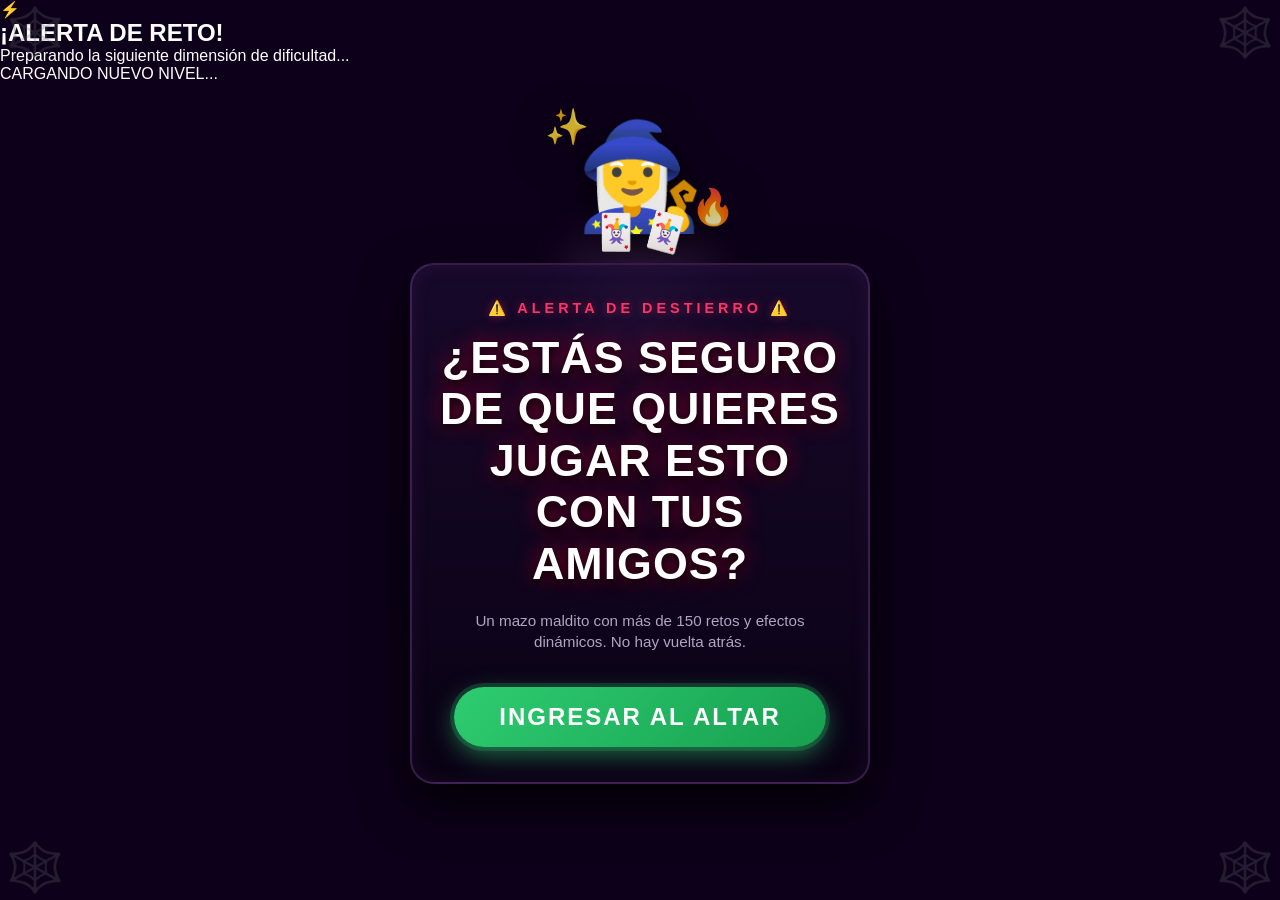
==== index.html @ 6825dc83 "Update and rename README.md to index.html" ====
<html lang="es">
<head>
    <meta charset="UTF-8">
    <meta name="viewport" content="width=device-width, initial-scale=1.0">
    <title>Los Desterrados - Misterio</title>
    <link rel="stylesheet" href="juego de carta.css">
</head>
<body>

    <!-- DECORACIÓN TELARAÑAS -->
    <div class="telaraña tope-izq">🕸️</div>
    <div class="telaraña tope-der">🕸️</div>
    <div class="telaraña abajo-izq">🕸️</div>
    <div class="telaraña abajo-der">🕸️</div>

    <!-- PANTALLA DE CARGA ÉPICA DE 2 SEGUNDOS -->
    <div id="pantalla-carga-nivel" class="pantalla-carga-contenedor oculto-carga">
        <div class="glow-nivel"></div>
        <div class="contenido-carga">
            <span class="icono-nivel-epico">⚡</span>
            <h2 class="titulo-nivel-epico">¡ALERTA DE RETO!</h2>
            <p class="subtitulo-nivel-epico">Preparando la siguiente dimensión de dificultad...</p>
            
            <!-- BARRA DE CARGA FLUIDA (2 SEGUNDOS) -->
            <div class="barra-carga-marco">
                <div class="barra-carga-linea"></div>
            </div>
            
            <span class="texto-cargando">CARGANDO NUEVO NIVEL...</span>
        </div>
    </div>

    <!-- PANTALLA 1: PORTADA / INICIO -->
    <div id="pantalla-inicio" class="pantalla-completa">
        <div class="portada-contenedor">
            <div class="aura-portal"></div>
            
            <div class="logo-animado">
                <span class="icono-izq">✨</span>
                <div class="bruja-principal">🧙‍♀️</div>
                <span class="icono-der">🔥</span>
                <div class="cartas-flotantes">🃏<span>🃏</span></div>
            </div>
            
            <div class="cuadro-mensaje-premium">
                <p class="subtitulo-alerta">⚠️ ALERTA DE DESTIERRO ⚠️</p>
                <h2 class="texto-miedo-premium">
                    ¿Estás seguro<br>
                    de que quieres<br>
                    jugar esto<br>
                    con tus amigos?
                </h2>
                <p class="descripcion-portada">Un mazo maldito con más de 150 retos y efectos dinámicos. No hay vuelta atrás.</p>
                
                <div class="wrapper-boton">
                    <button class="btn-jugar-premium" onclick="empezarJuego()">
                        INGRESAR AL ALTAR
                    </button>
                </div>
            </div>
        </div>
    </div>

    <!-- PANTALLA 2: SELECCIÓN DE CARTAS DE JUEGO -->
    <div id="pantalla-juego" class="pantalla-completa oculto">
        
        <button id="btn-volver-altar" class="flecha-atras oculto" onclick="regresarAlAltarOriginal()">
            ⬅️ <span class="texto-flecha">Regresar</span>
        </button>

        <!-- TÍTULO LEVITANDO CON HALO DE ÁNGEL -->
        <div class="contenedor-titulo-levitando">
            <div class="halo-angel">✨😇✨</div>
            <h1 id="titulo-principal" class="titulo-juego">
                <span class="letra-l">L</span>os 
                <span class="letra-d">D</span>esterrados
            </h1>
        </div>
        
        <div id="contenedor-mazo" class="mazo">
            <div class="carta azul" onclick="seleccionar('Fácil')">
                <span class="hola">No te confíes de mi color</span>
                <div class="emoji">🎭</div>
                <span class="texto-dificultad">Fácil</span>
            </div>

            <div class="carta verde-carta" onclick="seleccionar('Difícil')">
                <span class="hola">Puede que termines en una relación hoy</span>
                <div class="emoji">🌶️</div>
                <span class="texto-dificultad">Difícil</span>
            </div>

            <div class="carta rojo-morado" onclick="seleccionar('Extremo')">
                <span class="hola">Elígeme, no soy mala; solo podrías perder una amistad</span>
                <div class="emoji">🥀</div>
                <span class="texto-dificultad">Extremo</span>
            </div>
        </div>
    </div>

    <!-- PANTALLA 3: RETO REVELADO (ENFOQUE) -->
    <div id="pantalla-enfoque" class="pantalla-completa oculto">
        <div class="contenedor-enfoque">
            <h2 id="enfoque-nivel" class="nivel-revelado">Nivel</h2>
            <div id="enfoque-efecto" class="efecto-revelado">[ EFECTO ]</div>
            <p id="enfoque-reto" class="reto-texto">Cargando misterio...</p>
            
            <button class="btn-jugar-premium" onclick="volverAlMazo()">
                CONTINUAR
            </button>
        </div>
    </div>

    <!-- PANTALLA 4: FEEDBACK ROBOT -->
    <div id="notificacion-feedback" class="pantalla-completa oculto z-premium">
        <div class="contenedor-enfoque border-feedback">
            <div class="robot-avatar">🤖✨</div>
            <h2 class="nivel-revelado">¡MENSAJE DETECTADO!</h2>
            <p class="reto-texto">"Hola, soy <strong>Raulthorworld</strong>, un robot y quiero saber: ¿qué tal te ha parecido mi juego?"</p>
            
            <div class="estrellas-contenedor">
                <span class="estrella" onclick="calificar(1)">⭐</span>
                <span class="estrella" onclick="calificar(2)">⭐</span>
                <span class="estrella" onclick="calificar(3)">⭐</span>
                <span class="estrella" onclick="calificar(4)">⭐</span>
                <span class="estrella" onclick="calificar(5)">⭐</span>
            </div>
            
            <p id="mensaje-agradecimiento" class="efecto-revelado oculto">¡Gracias por jugar! El altar te lo agradece... 🔮</p>
        </div>
    </div>

    <script src="juego de carta.js"></script>
</body>
</html>
---- juego de carta.css ----
/* ==========================================================================
   1. ESTILOS GENERALES Y RESPONSIVOS (PC Y MÓVIL)
   ========================================================================== */
* {
    box-sizing: border-box;
    margin: 0;
    padding: 0;
}

body {
    height: 100vh;
    background-color: #0d001a;
    font-family: 'Impact', 'Arial Black', sans-serif;
    color: white;
    overflow-x: hidden;
    transition: background-color 0.8s ease;
}

.pantalla-completa {
    min-height: 100vh;
    width: 100%;
    display: flex;
    flex-direction: column;
    justify-content: center;
    align-items: center;
    text-align: center;
    position: absolute;
    top: 0;
    left: 0;
    padding: 24px;
    transition: opacity 0.5s ease, transform 0.5s ease;
    overflow-y: auto;
}

.oculto {
    opacity: 0;
    pointer-events: none;
    transform: scale(0.95);
}

.telaraña {
    position: fixed;
    font-size: 3rem;
    z-index: 100;
    opacity: 0.3;
    pointer-events: none;
}
.tope-izq { top: 5px; left: 5px; }
.tope-der { top: 5px; right: 5px; transform: scaleX(-1); }
.abajo-izq { bottom: 5px; left: 5px; transform: scaleY(-1); }
.abajo-der { bottom: 5px; right: 5px; transform: scale(-1); }

/* ==========================================================================
   2. INTERFAZ DE LA PORTADA PREMIUM
   ========================================================================== */
.portada-contenedor {
    position: relative;
    display: flex;
    flex-direction: column;
    justify-content: center;
    align-items: center;
    width: 100%;
    max-width: 500px;
    padding: 20px;
    z-index: 10;
}

.aura-portal {
    position: absolute;
    top: 15%;
    width: 200px;
    height: 200px;
    background: radial-gradient(circle, rgba(155, 89, 182, 0.6) 0%, rgba(255, 0, 85, 0) 70%);
    border-radius: 50%;
    filter: blur(20px);
    z-index: -1;
    animation: pulsarPortal 4s ease-in-out infinite;
}

@keyframes pulsarPortal {
    0%, 100% { transform: scale(1); opacity: 0.5; }
    50% { transform: scale(1.3); opacity: 0.9; filter: blur(35px); }
}

.logo-animado {
    font-size: 6.5rem;
    position: relative;
    margin-bottom: 25px;
    display: flex;
    justify-content: center;
    align-items: center;
    filter: drop-shadow(0 10px 20px rgba(0, 0, 0, 0.8));
}

.bruja-principal {
    animation: flotarBrujaPremium 3.5s ease-in-out infinite;
}

@keyframes flotarBrujaPremium {
    0%, 100% { transform: translateY(0) rotate(-4deg); }
    50% { transform: translateY(-18px) rotate(6deg); }
}

.icono-izq, .icono-der {
    position: absolute;
    font-size: 2.2rem;
    opacity: 0.8;
}
.icono-izq { top: -10px; left: -30px; animation: destellar 2s infinite alternate; }
.icono-der { bottom: 10px; right: -30px; animation: destellar 2s infinite alternate 1s; }

@keyframes destellar {
    from { transform: scale(0.8) rotate(0deg); opacity: 0.5; }
    to { transform: scale(1.2) rotate(15deg); opacity: 1; filter: drop-shadow(0 0 10px #ff0055); }
}

.cartas-flotantes {
    position: absolute;
    bottom: -15px;
    font-size: 2.2rem;
    display: flex;
    gap: 5px;
    animation: flotarCartas 3.5s ease-in-out infinite 0.5s;
}

.cartas-flotantes span {
    transform: rotate(15deg);
    display: inline-block;
}

@keyframes flotarCartas {
    0%, 100% { transform: translateY(0) scale(1); }
    50% { transform: translateY(-10px) scale(1.1); }
}

.cuadro-mensaje-premium {
    background: linear-gradient(180deg, rgba(25, 10, 45, 0.85) 0%, rgba(10, 2, 20, 0.95) 100%);
    border: 2px solid rgba(155, 89, 182, 0.3);
    border-radius: 24px;
    padding: 35px 25px;
    box-shadow: 0 20px 50px rgba(0, 0, 0, 0.9), inset 0 0 20px rgba(155, 89, 182, 0.1);
    backdrop-filter: blur(12px);
    width: 100%;
}

.subtitulo-alerta {
    color: #ff3366;
    font-size: 0.9rem;
    letter-spacing: 4px;
    font-weight: bold;
    margin-bottom: 15px;
    text-shadow: 0 0 10px rgba(255, 51, 102, 0.4);
}

.texto-miedo-premium {
    font-size: clamp(2rem, 6vw, 2.8rem);
    line-height: 1.15;
    color: #ffffff;
    text-shadow: 0 4px 10px rgba(0, 0, 0, 0.9), 0 0 20px rgba(255, 0, 55, 0.6);
    margin-bottom: 20px;
    text-transform: uppercase;
    letter-spacing: 1px;
}

.descripcion-portada {
    font-family: sans-serif;
    font-size: 0.95rem;
    color: #b0a5be;
    line-height: 1.4;
    margin-bottom: 35px;
    font-weight: 300;
}

.wrapper-boton {
    position: relative;
    display: inline-block;
}

.btn-jugar-premium {
    padding: 16px 45px;
    font-size: 1.5rem;
    font-family: 'Impact', sans-serif;
    font-weight: bold;
    color: #ffffff;
    background: linear-gradient(135deg, #2ecc71 0%, #17a050 100%);
    border: none;
    border-radius: 50px;
    cursor: pointer;
    position: relative;
    overflow: hidden;
    box-shadow: 0 8px 25px rgba(46, 204, 113, 0.5), 0 0 0 4px rgba(46, 204, 113, 0.2);
    transition: all 0.3s cubic-bezier(0.25, 0.8, 0.25, 1);
    letter-spacing: 2px;
}

.btn-jugar-premium::after {
    content: '';
    position: absolute;
    top: -50%;
    left: -60%;
    width: 30%;
    height: 200%;
    background: rgba(255, 255, 255, 0.3);
    transform: rotate(30deg);
    transition: none;
}

.btn-jugar-premium:hover::after {
    left: 140%;
    transition: all 0.6s ease-in-out;
}

.btn-jugar-premium:hover {
    transform: translateY(-4px) scale(1.04);
    box-shadow: 0 15px 30px #2ecc71, 0 0 0 6px rgba(46, 204, 113, 0.3);
    background: linear-gradient(135deg, #23df74 0%, #1ebd62 100%);
}

/* ==========================================================================
   3. INTERFAZ DE SELECCIÓN (EL MAZO EN PC)
   ========================================================================== */
.titulo-juego { 
    font-size: clamp(2.2rem, 6vw, 3.8rem); 
    margin-bottom: 35px; 
    letter-spacing: 2px;
    transition: transform 1s ease, opacity 1s ease;
}
.letra-l { color: #00CCFF; text-shadow: 0 0 15px #00CCFF; }
.letra-d { color: #9b59b6; text-shadow: 0 0 15px #9b59b6; }

.mazo {
    display: flex;
    flex-direction: row;
    gap: 24px;
    justify-content: center;
    align-items: center;
    width: 100%;
    max-width: 900px;
    transition: transform 1.2s ease, opacity 1s ease;
}

.carta {
    width: 180px;
    height: 260px;
    border-radius: 18px;
    border: 4px solid white;
    cursor: pointer;
    position: relative;
    transition: all 0.4s cubic-bezier(0.175, 0.885, 0.32, 1.275);
    display: flex;
    flex-direction: column;
    justify-content: center;
    align-items: center;
    box-shadow: 0 10px 25px rgba(0,0,0,0.6);
}

.carta .hola { 
    position: absolute; 
    top: 12px; 
    left: 12px; 
    font-size: 0.75rem; 
    font-family: 'Arial', sans-serif;
    opacity: 0.6;
}

.carta .emoji { 
    font-size: 4.2rem; 
    margin-bottom: 8px;
}

.carta .texto-dificultad {
    font-size: 1.4rem;
    text-transform: uppercase;
    letter-spacing: 1px;
}

.azul { background: linear-gradient(135deg, #0099ff, #0044cc); border-color: #00CCFF; }
.verde-carta { background: linear-gradient(135deg, #2ecc71, #1bc47c); border-color: #2ecc71; }
.rojo-morado { background: linear-gradient(135deg, #9b59b6, #663399); border-color: #ba7ae2; }

.azul:hover { box-shadow: 0 0 40px #00CCFF; transform: translateY(-15px) rotate(-1deg); }
.verde-carta:hover { box-shadow: 0 0 40px #2ecc71; transform: translateY(-15px) rotate(0deg); }
.rojo-morado:hover { box-shadow: 0 0 40px #9b59b6; transform: translateY(-15px) rotate(1deg); }

/* NUEVOS COLORES PARA LAS DOS CARTAS SURGIDA DEL REMOLINO */
.dificil-premium-dorado { background: linear-gradient(135deg, #ffcc00, #997700); border-color: #ffea00; color: #ffffff; }
.dificil-premium-dorado:hover { box-shadow: 0 0 45px #ffcc00; transform: translateY(-15px) scale(1.05); }

.extremo-premium-rojo { background: linear-gradient(135deg, #ff0000, #7a0000); border-color: #ff3333; color: #ffffff; }
.extremo-premium-rojo:hover { box-shadow: 0 0 45px #ff0000; transform: translateY(-15px) scale(1.05); }

/* ==========================================================================
   4. INTERFAZ ENFOCADA (EL RETO REVELADO)
   ========================================================================== */
.contenedor-enfoque {
    width: 100%;
    max-width: 550px;
    background: rgba(0, 0, 0, 0.85);
    padding: clamp(24px, 5vw, 40px);
    border-radius: 24px;
    border: 3px solid rgba(255, 255, 255, 0.15);
    backdrop-filter: blur(10px);
    box-shadow: 0 20px 50px rgba(0,0,0,0.85);
    animation: entrarReto 0.5s cubic-bezier(0.165, 0.84, 0.44, 1) forwards;
}

@keyframes entrarReto {
    from { opacity: 0; transform: translateY(20px) scale(0.95); }
    to { opacity: 1; transform: translateY(0) scale(1); }
}

.nivel-revelado {
    font-size: clamp(1.5rem, 4vw, 2.2rem);
    text-transform: uppercase;
    letter-spacing: 4px;
    margin-bottom: 8px;
}

.efecto-revelado {
    font-size: clamp(1rem, 3vw, 1.3rem);
    color: #ff3366;
    letter-spacing: 2px;
    text-transform: uppercase;
    margin-bottom: 25px;
    font-weight: bold;
}

.reto-texto {
    font-family: 'Helvetica Neue', Arial, sans-serif;
    font-size: clamp(1.2rem, 3.8vw, 1.6rem);
    line-height: 1.45;
    color: #f5f5f5;
    margin-bottom: 35px;
    font-weight: 300;
}

/* ==========================================================================
   5. SINTONÍA VISUAL (FONDOS Y BORDES DINÁMICOS)
   ========================================================================== */
body.fondo-azul { background-color: #000c24; }
body.fondo-azul .contenedor-enfoque { border-color: rgba(0, 204, 255, 0.4); box-shadow: 0 20px 50px rgba(0, 0, 0, 0.9), 0 0 30px rgba(0, 204, 255, 0.1); }

body.fondo-verde { background-color: #011f01; }
body.fondo-verde .contenedor-enfoque { border-color: rgba(46, 204, 113, 0.4); box-shadow: 0 20px 50px rgba(0, 0, 0, 0.9), 0 0 30px rgba(46, 204, 113, 0.1); }

body.fondo-extremo { background-color: #1f0110; }
body.fondo-extremo .contenedor-enfoque { border-color: rgba(155, 89, 182, 0.4); box-shadow: 0 20px 50px rgba(0, 0, 0, 0.9), 0 0 30px rgba(155, 89, 182, 0.1); }

/* ==========================================================================
   6. ADAPTACIÓN EXCLUSIVA PARA TELÉFONOS (RESPONSIVO)
   ========================================================================== */
@media (max-width: 768px) {
    .telaraña { font-size: 2rem; }
    .cuadro-mensaje-premium { padding: 25px 15px; }
    .logo-animado { font-size: 5rem; }

    .mazo {
        flex-direction: column;
        gap: 15px;
    }

    .carta {
        width: 90%;
        max-width: 320px;
        min-height: 95px;
        height: auto;
        flex-direction: row;
        justify-content: flex-start;
        padding: 20px 20px 20px 30px;
        gap: 20px;
        border-radius: 15px;
        position: relative;
    }

    .carta .hola {
        position: relative;
        top: 0;
        right: 0;
        left: 0;
        display: block;
        font-size: 0.7rem;
        line-height: 1.2;
        margin-bottom: 4px;
        white-space: normal;
    }

    .carta .texto-dificultad { font-size: 1.3rem; }
    .carta .emoji { font-size: 2.5rem; margin-bottom: 0; }

    .azul:hover, .verde-carta:hover, .rojo-morado:hover, .dificil-premium-dorado:hover, .extremo-premium-rojo:hover { 
        transform: scale(1.03); 
        box-shadow: 0 5px 15px rgba(0,0,0,0.3);
    }
}

@media (max-width: 400px) {
    .btn-jugar-premium { padding: 14px 35px; font-size: 1.3rem; }
}

/* ==========================================================================
   7. ESTILOS DE LA CALIFICACIÓN (RAULTHORWORLD ROBOT)
   ========================================================================== */
.z-premium { z-index: 500; }
.border-feedback { border-color: #ff0055 !important; box-shadow: 0 20px 50px rgba(0, 0, 0, 0.9), 0 0 35px rgba(255, 0, 85, 0.3) !important; }
.robot-avatar { font-size: 4rem; margin-bottom: 15px; animation: destellar 2s infinite alternate; }
.estrellas-contenedor { display: flex; justify-content: center; gap: 15px; margin: 25px 0; }
.estrella { font-size: 2.8rem; cursor: pointer; transition: transform 0.2s ease, filter 0.2s ease; }
.estrella:hover { transform: scale(1.3); filter: drop-shadow(0 0 10px #ffcc00); }
#mensaje-agradecimiento { color: #2ecc71; margin-top: 15px; font-size: 1.1rem; }

/* ==========================================================================
   8. EFECTO CARTA PREMIO DORADA STANDARD
   ========================================================================== */
body.fondo-dorado {
    background-color: #1a1300;
    background: radial-gradient(circle, #2d2000 0%, #0d0900 100%);
}
body.fondo-dorado .contenedor-enfoque {
    background: linear-gradient(135deg, rgba(45, 32, 0, 0.95) 0%, rgba(15, 11, 0, 0.98) 100%);
    border: 3px solid #ffcc00;
    box-shadow: 0 20px 50px rgba(0, 0, 0, 0.9), 0 0 40px rgba(255, 204, 0, 0.4);
    animation: entrarReto 0.5s ease forwards, sacudidaPremio 0.5s ease-in-out 2;
}
body.fondo-dorado .efecto-revelado { color: #ffcc00; text-shadow: 0 0 15px rgba(255, 204, 0, 0.8); }

@keyframes sacudidaPremio {
    0%, 100% { transform: scale(1) rotate(0deg); }
    20% { transform: scale(1.02) rotate(-1deg); }
    40% { transform: scale(1.02) rotate(1deg); }
    60% { transform: scale(1.04) rotate(-1deg); }
    80% { transform: scale(1.04) rotate(1deg); }
}

/* ==========================================================================
   9. EFECTOS DEL REMOLINO DE ABSORCIÓN MÍSTICA (NUEVO)
   ========================================================================== */
.remolino-vortex {
    position: fixed;
    top: 50%;
    left: 50%;
    width: 0px;
    height: 0px;
    transform: translate(-50%, -50%) rotate(0deg);
    background: radial-gradient(circle, rgba(255, 0, 85, 0.9) 0%, rgba(155, 89, 182, 0.7) 40%, rgba(0, 0, 0, 0) 70%);
    border-radius: 50%;
    z-index: 999;
    pointer-events: none;
    box-shadow: 0 0 100px rgba(155, 89, 182, 0.8);
    transition: width 1.5s ease-in-out, height 1.5s ease-in-out, opacity 0.5s ease;
}

/* Animación cuando el vórtice succiona */
.activar-vortex {
    width: 160vmax;
    height: 160vmax;
    animation: rotarRemolino 2.5s linear infinite;
}

@keyframes rotarRemolino {
    0% { transform: translate(-50%, -50%) rotate(0deg); filter: hue-rotate(0deg); }
    100% { transform: translate(-50%, -50%) rotate(360deg); filter: hue-rotate(360deg); }
}

/* Animaciones de succión para PC y Móviles */
.succionar-todo {
    transform: scale(0) rotate(720deg) !important;
    opacity: 0 !important;
}

.oculto-vortex {
    opacity: 0;
    width: 0px;
    height: 0px;
}
/* ==========================================================================
   ESTILOS DE LA FLECHA PARA REGRESAR (RESPONSIVE PC & MOVIL)
   ========================================================================== */
.flecha-atras {
    position: absolute;
    top: 20px;
    left: 20px;
    background: rgba(47, 211, 6, 0.15);
    color: #fff;
    border: 2px solid #22a108;
    padding: 10px 16px;
    font-size: 1rem;
    font-family: inherit;
    font-weight: bold;
    border-radius: 8px;
    cursor: pointer;
    z-index: 100;
    display: flex;
    align-items: center;
    gap: 8px;
    transition: all 0.3s ease;
    box-shadow: 0 0 10px rgba(32, 233, 5, 0.3);
}

.flecha-atras:hover {
    background: #09ce72;
    box-shadow: 0 0 20px #03a834;
    transform: scale(1.05);
}

/* Adaptación móvil */
@media (max-width: 600px) {
    .flecha-atras {
        top: 15px;
        left: 15px;
        padding: 8px 12px;
        font-size: 0.9rem;
    }
    .texto-flecha {
        display: none; /* En teléfonos solo se muestra el emoji de la flecha para optimizar espacio */
    }
}
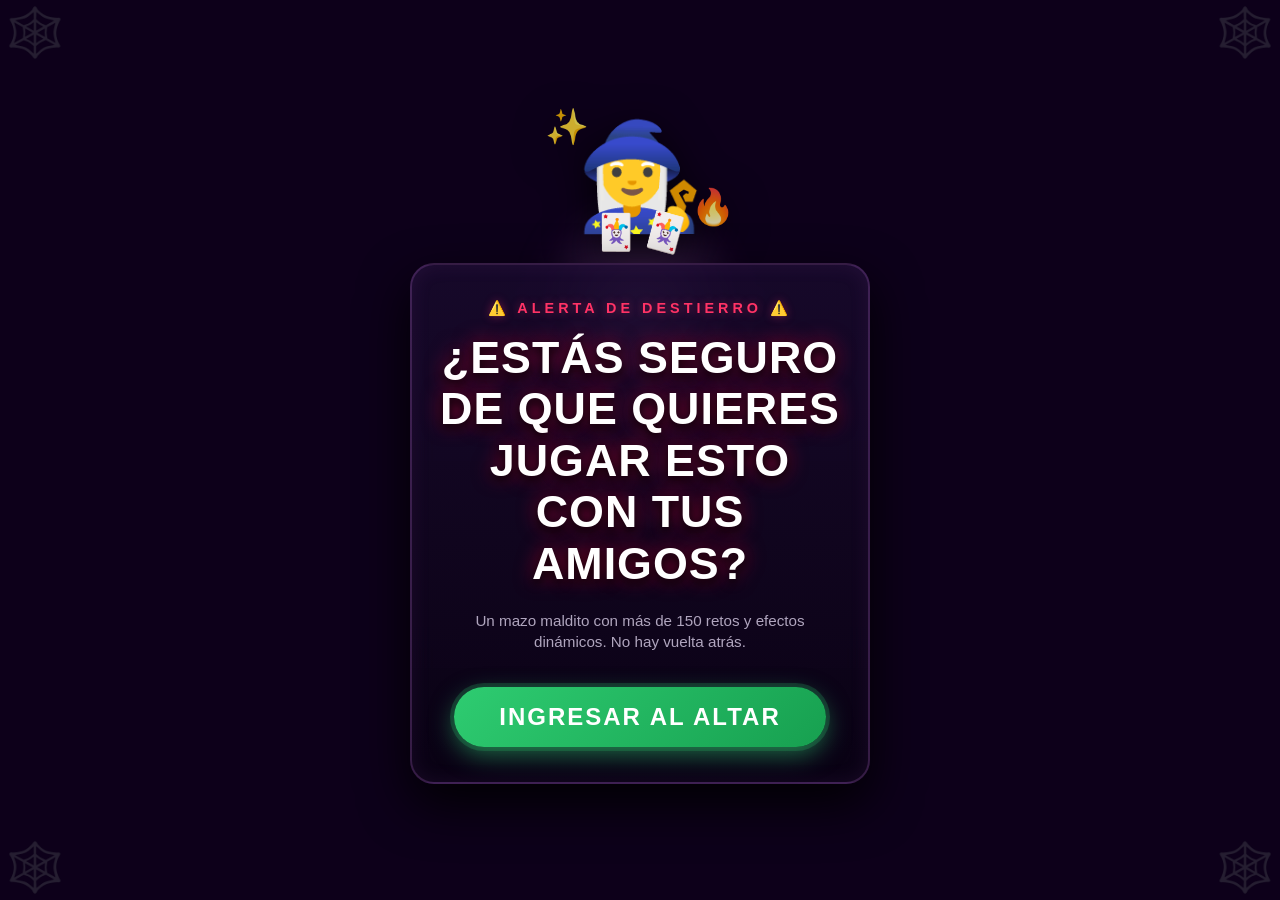
==== commit 023cb7b0: "Update index.html" ====
--- a/index.html
+++ b/index.html
@@ -1,4 +1,4 @@
-
+<!DOCTYPE html>
 <html lang="es">
 <head>
     <meta charset="UTF-8">
--- a/juego de carta.css
+++ b/juego de carta.css
@@ -1,5 +1,5 @@
 /* ==========================================================================
-   1. ESTILOS GENERALES Y RESPONSIVOS (PC Y MÓVIL)
+   1. ESTILOS GENERALES
    ========================================================================== */
 * {
     box-sizing: border-box;
@@ -51,7 +51,7 @@
 .abajo-der { bottom: 5px; right: 5px; transform: scale(-1); }
 
 /* ==========================================================================
-   2. INTERFAZ DE LA PORTADA PREMIUM
+   2. INTERFAZ DE LA PORTADA
    ========================================================================== */
 .portada-contenedor {
     position: relative;
@@ -217,17 +217,45 @@
 }
 
 /* ==========================================================================
-   3. INTERFAZ DE SELECCIÓN (EL MAZO EN PC)
-   ========================================================================== */
+   3. TÍTULO LEVITANDO CON HALO DE ÁNGEL
+   ========================================================================== */
+.contenedor-titulo-levitando {
+    position: relative;
+    display: flex;
+    flex-direction: column;
+    align-items: center;
+    margin-bottom: 20px;
+    animation: levitarTitulo 3.5s ease-in-out infinite;
+}
+
+@keyframes levitarTitulo {
+    0%, 100% { transform: translateY(0px); }
+    50% { transform: translateY(-12px); }
+}
+
+.halo-angel {
+    font-size: 2.2rem;
+    line-height: 1;
+    margin-bottom: -10px;
+    filter: drop-shadow(0 0 12px #ffeb3b) drop-shadow(0 0 25px #ffffff);
+    animation: brilloHalo 2s ease-in-out infinite alternate;
+}
+
+@keyframes brilloHalo {
+    from { opacity: 0.7; transform: scale(0.95); }
+    to { opacity: 1; transform: scale(1.1); }
+}
+
 .titulo-juego { 
     font-size: clamp(2.2rem, 6vw, 3.8rem); 
-    margin-bottom: 35px; 
     letter-spacing: 2px;
-    transition: transform 1s ease, opacity 1s ease;
 }
 .letra-l { color: #00CCFF; text-shadow: 0 0 15px #00CCFF; }
 .letra-d { color: #9b59b6; text-shadow: 0 0 15px #9b59b6; }
 
+/* ==========================================================================
+   4. MAZO DE CARTAS EN PC Y COLORES POR DIFICULTAD
+   ========================================================================== */
 .mazo {
     display: flex;
     flex-direction: row;
@@ -236,7 +264,7 @@
     align-items: center;
     width: 100%;
     max-width: 900px;
-    transition: transform 1.2s ease, opacity 1s ease;
+    transition: transform 0.5s ease, opacity 0.5s ease;
 }
 
 .carta {
@@ -246,7 +274,7 @@
     border: 4px solid white;
     cursor: pointer;
     position: relative;
-    transition: all 0.4s cubic-bezier(0.175, 0.885, 0.32, 1.275);
+    transition: transform 0.2s ease-out, opacity 0.2s ease-out, box-shadow 0.2s ease-out;
     display: flex;
     flex-direction: column;
     justify-content: center;
@@ -258,9 +286,11 @@
     position: absolute; 
     top: 12px; 
     left: 12px; 
+    right: 12px;
     font-size: 0.75rem; 
     font-family: 'Arial', sans-serif;
     opacity: 0.6;
+    text-align: center;
 }
 
 .carta .emoji { 
@@ -274,23 +304,42 @@
     letter-spacing: 1px;
 }
 
+/* NIVEL 1 - COLORES BASE */
 .azul { background: linear-gradient(135deg, #0099ff, #0044cc); border-color: #00CCFF; }
 .verde-carta { background: linear-gradient(135deg, #2ecc71, #1bc47c); border-color: #2ecc71; }
 .rojo-morado { background: linear-gradient(135deg, #9b59b6, #663399); border-color: #ba7ae2; }
 
-.azul:hover { box-shadow: 0 0 40px #00CCFF; transform: translateY(-15px) rotate(-1deg); }
-.verde-carta:hover { box-shadow: 0 0 40px #2ecc71; transform: translateY(-15px) rotate(0deg); }
-.rojo-morado:hover { box-shadow: 0 0 40px #9b59b6; transform: translateY(-15px) rotate(1deg); }
-
-/* NUEVOS COLORES PARA LAS DOS CARTAS SURGIDA DEL REMOLINO */
-.dificil-premium-dorado { background: linear-gradient(135deg, #ffcc00, #997700); border-color: #ffea00; color: #ffffff; }
-.dificil-premium-dorado:hover { box-shadow: 0 0 45px #ffcc00; transform: translateY(-15px) scale(1.05); }
-
-.extremo-premium-rojo { background: linear-gradient(135deg, #ff0000, #7a0000); border-color: #ff3333; color: #ffffff; }
-.extremo-premium-rojo:hover { box-shadow: 0 0 45px #ff0000; transform: translateY(-15px) scale(1.05); }
-
-/* ==========================================================================
-   4. INTERFAZ ENFOCADA (EL RETO REVELADO)
+/* NIVEL 2 - COLORES DIFICIL DORADO Y EXTREMO ROJO */
+.carta.dificil-premium-dorado {
+    background: linear-gradient(135deg, #f39c12, #d35400) !important;
+    border-color: #ffd700 !important;
+    box-shadow: 0 0 25px rgba(255, 215, 0, 0.6) !important;
+}
+
+.carta.dificil-premium-dorado .texto-dificultad {
+    color: #ffd700;
+}
+
+.carta.extremo-premium-rojo {
+    background: linear-gradient(135deg, #8e0000, #4a0000) !important;
+    border-color: #ff0055 !important;
+    box-shadow: 0 0 25px rgba(255, 0, 85, 0.6) !important;
+}
+
+.carta.extremo-premium-rojo .texto-dificultad {
+    color: #ff4d6d;
+}
+
+@media (min-width: 769px) {
+    .azul:hover { box-shadow: 0 0 40px #00CCFF; transform: translateY(-15px) rotate(-1deg); }
+    .verde-carta:hover { box-shadow: 0 0 40px #2ecc71; transform: translateY(-15px) rotate(0deg); }
+    .rojo-morado:hover { box-shadow: 0 0 40px #9b59b6; transform: translateY(-15px) rotate(1deg); }
+    .dificil-premium-dorado:hover { box-shadow: 0 0 45px #ffd700 !important; transform: translateY(-15px) rotate(-1deg); }
+    .extremo-premium-rojo:hover { box-shadow: 0 0 45px #ff0055 !important; transform: translateY(-15px) rotate(1deg); }
+}
+
+/* ==========================================================================
+   5. INTERFAZ ENFOCADA (RETO REVELADO)
    ========================================================================== */
 .contenedor-enfoque {
     width: 100%;
@@ -334,9 +383,7 @@
     font-weight: 300;
 }
 
-/* ==========================================================================
-   5. SINTONÍA VISUAL (FONDOS Y BORDES DINÁMICOS)
-   ========================================================================== */
+/* FONDOS DINÁMICOS AL ENFOCAR CARTA */
 body.fondo-azul { background-color: #000c24; }
 body.fondo-azul .contenedor-enfoque { border-color: rgba(0, 204, 255, 0.4); box-shadow: 0 20px 50px rgba(0, 0, 0, 0.9), 0 0 30px rgba(0, 204, 255, 0.1); }
 
@@ -346,8 +393,11 @@
 body.fondo-extremo { background-color: #1f0110; }
 body.fondo-extremo .contenedor-enfoque { border-color: rgba(155, 89, 182, 0.4); box-shadow: 0 20px 50px rgba(0, 0, 0, 0.9), 0 0 30px rgba(155, 89, 182, 0.1); }
 
-/* ==========================================================================
-   6. ADAPTACIÓN EXCLUSIVA PARA TELÉFONOS (RESPONSIVO)
+body.fondo-dorado { background-color: #2c1f00 !important; }
+body.fondo-dorado .contenedor-enfoque { border-color: rgba(255, 215, 0, 0.6); box-shadow: 0 20px 50px rgba(0, 0, 0, 0.9), 0 0 40px rgba(255, 215, 0, 0.2); }
+
+/* ==========================================================================
+   6. CARRUSEL MÓVIL
    ========================================================================== */
 @media (max-width: 768px) {
     .telaraña { font-size: 2rem; }
@@ -355,50 +405,61 @@
     .logo-animado { font-size: 5rem; }
 
     .mazo {
-        flex-direction: column;
-        gap: 15px;
+        display: flex !important;
+        flex-direction: row !important;
+        justify-content: flex-start;
+        align-items: center;
+        width: 100vw;
+        overflow-x: auto;
+        scroll-snap-type: x mandatory;
+        padding: 30px 0;
+        -webkit-overflow-scrolling: touch;
+        scroll-behavior: smooth;
+    }
+
+    .mazo::-webkit-scrollbar {
+        display: none;
+    }
+
+    .mazo::before,
+    .mazo::after {
+        content: '';
+        flex: 0 0 calc(50vw - 105px);
     }
 
     .carta {
-        width: 90%;
-        max-width: 320px;
-        min-height: 95px;
-        height: auto;
-        flex-direction: row;
-        justify-content: flex-start;
-        padding: 20px 20px 20px 30px;
-        gap: 20px;
-        border-radius: 15px;
-        position: relative;
+        flex: 0 0 210px !important;
+        height: 310px !important;
+        min-height: 310px !important;
+        border-radius: 22px !important;
+        scroll-snap-align: center;
+        margin: 0 10px;
+        will-change: transform, opacity;
     }
 
     .carta .hola {
-        position: relative;
-        top: 0;
-        right: 0;
-        left: 0;
-        display: block;
-        font-size: 0.7rem;
-        line-height: 1.2;
-        margin-bottom: 4px;
-        white-space: normal;
-    }
-
-    .carta .texto-dificultad { font-size: 1.3rem; }
-    .carta .emoji { font-size: 2.5rem; margin-bottom: 0; }
-
-    .azul:hover, .verde-carta:hover, .rojo-morado:hover, .dificil-premium-dorado:hover, .extremo-premium-rojo:hover { 
-        transform: scale(1.03); 
-        box-shadow: 0 5px 15px rgba(0,0,0,0.3);
-    }
-}
-
-@media (max-width: 400px) {
-    .btn-jugar-premium { padding: 14px 35px; font-size: 1.3rem; }
-}
-
-/* ==========================================================================
-   7. ESTILOS DE LA CALIFICACIÓN (RAULTHORWORLD ROBOT)
+        position: absolute !important;
+        top: 18px !important;
+        left: 12px !important;
+        right: 12px !important;
+        font-size: 0.75rem !important;
+        text-align: center;
+        opacity: 0.85;
+    }
+
+    .carta .emoji {
+        font-size: 4.2rem !important;
+        margin-top: 15px;
+        margin-bottom: 15px !important;
+    }
+
+    .carta .texto-dificultad {
+        font-size: 1.6rem !important;
+    }
+}
+
+/* ==========================================================================
+   7. FEEDBACK ROBOT & BOTÓN FLECHA
    ========================================================================== */
 .z-premium { z-index: 500; }
 .border-feedback { border-color: #ff0055 !important; box-shadow: 0 20px 50px rgba(0, 0, 0, 0.9), 0 0 35px rgba(255, 0, 85, 0.3) !important; }
@@ -408,73 +469,6 @@
 .estrella:hover { transform: scale(1.3); filter: drop-shadow(0 0 10px #ffcc00); }
 #mensaje-agradecimiento { color: #2ecc71; margin-top: 15px; font-size: 1.1rem; }
 
-/* ==========================================================================
-   8. EFECTO CARTA PREMIO DORADA STANDARD
-   ========================================================================== */
-body.fondo-dorado {
-    background-color: #1a1300;
-    background: radial-gradient(circle, #2d2000 0%, #0d0900 100%);
-}
-body.fondo-dorado .contenedor-enfoque {
-    background: linear-gradient(135deg, rgba(45, 32, 0, 0.95) 0%, rgba(15, 11, 0, 0.98) 100%);
-    border: 3px solid #ffcc00;
-    box-shadow: 0 20px 50px rgba(0, 0, 0, 0.9), 0 0 40px rgba(255, 204, 0, 0.4);
-    animation: entrarReto 0.5s ease forwards, sacudidaPremio 0.5s ease-in-out 2;
-}
-body.fondo-dorado .efecto-revelado { color: #ffcc00; text-shadow: 0 0 15px rgba(255, 204, 0, 0.8); }
-
-@keyframes sacudidaPremio {
-    0%, 100% { transform: scale(1) rotate(0deg); }
-    20% { transform: scale(1.02) rotate(-1deg); }
-    40% { transform: scale(1.02) rotate(1deg); }
-    60% { transform: scale(1.04) rotate(-1deg); }
-    80% { transform: scale(1.04) rotate(1deg); }
-}
-
-/* ==========================================================================
-   9. EFECTOS DEL REMOLINO DE ABSORCIÓN MÍSTICA (NUEVO)
-   ========================================================================== */
-.remolino-vortex {
-    position: fixed;
-    top: 50%;
-    left: 50%;
-    width: 0px;
-    height: 0px;
-    transform: translate(-50%, -50%) rotate(0deg);
-    background: radial-gradient(circle, rgba(255, 0, 85, 0.9) 0%, rgba(155, 89, 182, 0.7) 40%, rgba(0, 0, 0, 0) 70%);
-    border-radius: 50%;
-    z-index: 999;
-    pointer-events: none;
-    box-shadow: 0 0 100px rgba(155, 89, 182, 0.8);
-    transition: width 1.5s ease-in-out, height 1.5s ease-in-out, opacity 0.5s ease;
-}
-
-/* Animación cuando el vórtice succiona */
-.activar-vortex {
-    width: 160vmax;
-    height: 160vmax;
-    animation: rotarRemolino 2.5s linear infinite;
-}
-
-@keyframes rotarRemolino {
-    0% { transform: translate(-50%, -50%) rotate(0deg); filter: hue-rotate(0deg); }
-    100% { transform: translate(-50%, -50%) rotate(360deg); filter: hue-rotate(360deg); }
-}
-
-/* Animaciones de succión para PC y Móviles */
-.succionar-todo {
-    transform: scale(0) rotate(720deg) !important;
-    opacity: 0 !important;
-}
-
-.oculto-vortex {
-    opacity: 0;
-    width: 0px;
-    height: 0px;
-}
-/* ==========================================================================
-   ESTILOS DE LA FLECHA PARA REGRESAR (RESPONSIVE PC & MOVIL)
-   ========================================================================== */
 .flecha-atras {
     position: absolute;
     top: 20px;
@@ -502,7 +496,132 @@
     transform: scale(1.05);
 }
 
-/* Adaptación móvil */
+/* ==========================================================================
+   8. NUEVA PANTALLA DE CARGA ÉPICA DE 2 SEGUNDOS
+   ========================================================================== */
+.pantalla-carga-contenedor {
+    position: fixed;
+    top: 0;
+    left: 0;
+    width: 100vw;
+    height: 100vh;
+    background: radial-gradient(circle, #1a0033 0%, #05000a 100%);
+    z-index: 10000;
+    display: flex;
+    justify-content: center;
+    align-items: center;
+    opacity: 0;
+    pointer-events: none;
+    transition: opacity 0.4s ease-in-out;
+}
+
+.pantalla-carga-contenedor.activo {
+    opacity: 1;
+    pointer-events: all;
+}
+
+.oculto-carga {
+    display: none !important;
+}
+
+.glow-nivel {
+    position: absolute;
+    width: 300px;
+    height: 300px;
+    background: radial-gradient(circle, rgba(255, 0, 85, 0.4) 0%, rgba(0,0,0,0) 70%);
+    border-radius: 50%;
+    filter: blur(40px);
+    animation: pulsarResplandor 1.5s ease-in-out infinite alternate;
+}
+
+@keyframes pulsarResplandor {
+    from { transform: scale(0.8); opacity: 0.5; }
+    to { transform: scale(1.3); opacity: 0.9; }
+}
+
+.contenido-carga {
+    position: relative;
+    z-index: 2;
+    display: flex;
+    flex-direction: column;
+    align-items: center;
+    text-align: center;
+    padding: 20px;
+    max-width: 500px;
+}
+
+.icono-nivel-epico {
+    font-size: 4rem;
+    margin-bottom: 10px;
+    animation: flotarIcono 1s ease-in-out infinite alternate;
+    filter: drop-shadow(0 0 15px #ff0055);
+}
+
+@keyframes flotarIcono {
+    from { transform: translateY(0) scale(1); }
+    to { transform: translateY(-10px) scale(1.15); }
+}
+
+.titulo-nivel-epico {
+    font-size: clamp(2rem, 5vw, 3rem);
+    color: #ff0055;
+    text-shadow: 0 0 20px rgba(255, 0, 85, 0.8), 0 0 40px #ff0055;
+    letter-spacing: 3px;
+    margin-bottom: 8px;
+}
+
+.subtitulo-nivel-epico {
+    font-family: sans-serif;
+    font-size: 1.1rem;
+    color: #e0d0ff;
+    margin-bottom: 30px;
+    font-weight: 300;
+}
+
+.barra-carga-marco {
+    width: 100%;
+    max-width: 320px;
+    height: 14px;
+    background: rgba(255, 255, 255, 0.1);
+    border: 2px solid #ff0055;
+    border-radius: 20px;
+    padding: 2px;
+    box-shadow: 0 0 15px rgba(255, 0, 85, 0.4);
+    overflow: hidden;
+}
+
+.barra-carga-linea {
+    width: 0%;
+    height: 100%;
+    background: linear-gradient(90deg, #ff0055 0%, #ffcc00 100%);
+    border-radius: 20px;
+    box-shadow: 0 0 12px #ffcc00;
+}
+
+.animar-carga {
+    animation: cargarLinea 2s cubic-bezier(0.4, 0, 0.2, 1) forwards;
+}
+
+@keyframes cargarLinea {
+    0% { width: 0%; }
+    50% { width: 65%; }
+    100% { width: 100%; }
+}
+
+.texto-cargando {
+    margin-top: 12px;
+    font-size: 0.85rem;
+    color: #ffcc00;
+    letter-spacing: 2px;
+    font-family: sans-serif;
+    font-weight: bold;
+}
+
+.desvanecer-cartas {
+    opacity: 0 !important;
+    transform: scale(0.95) !important;
+}
+
 @media (max-width: 600px) {
     .flecha-atras {
         top: 15px;
@@ -510,7 +629,5 @@
         padding: 8px 12px;
         font-size: 0.9rem;
     }
-    .texto-flecha {
-        display: none; /* En teléfonos solo se muestra el emoji de la flecha para optimizar espacio */
-    }
-}
+    .texto-flecha { display: none; }
+}
